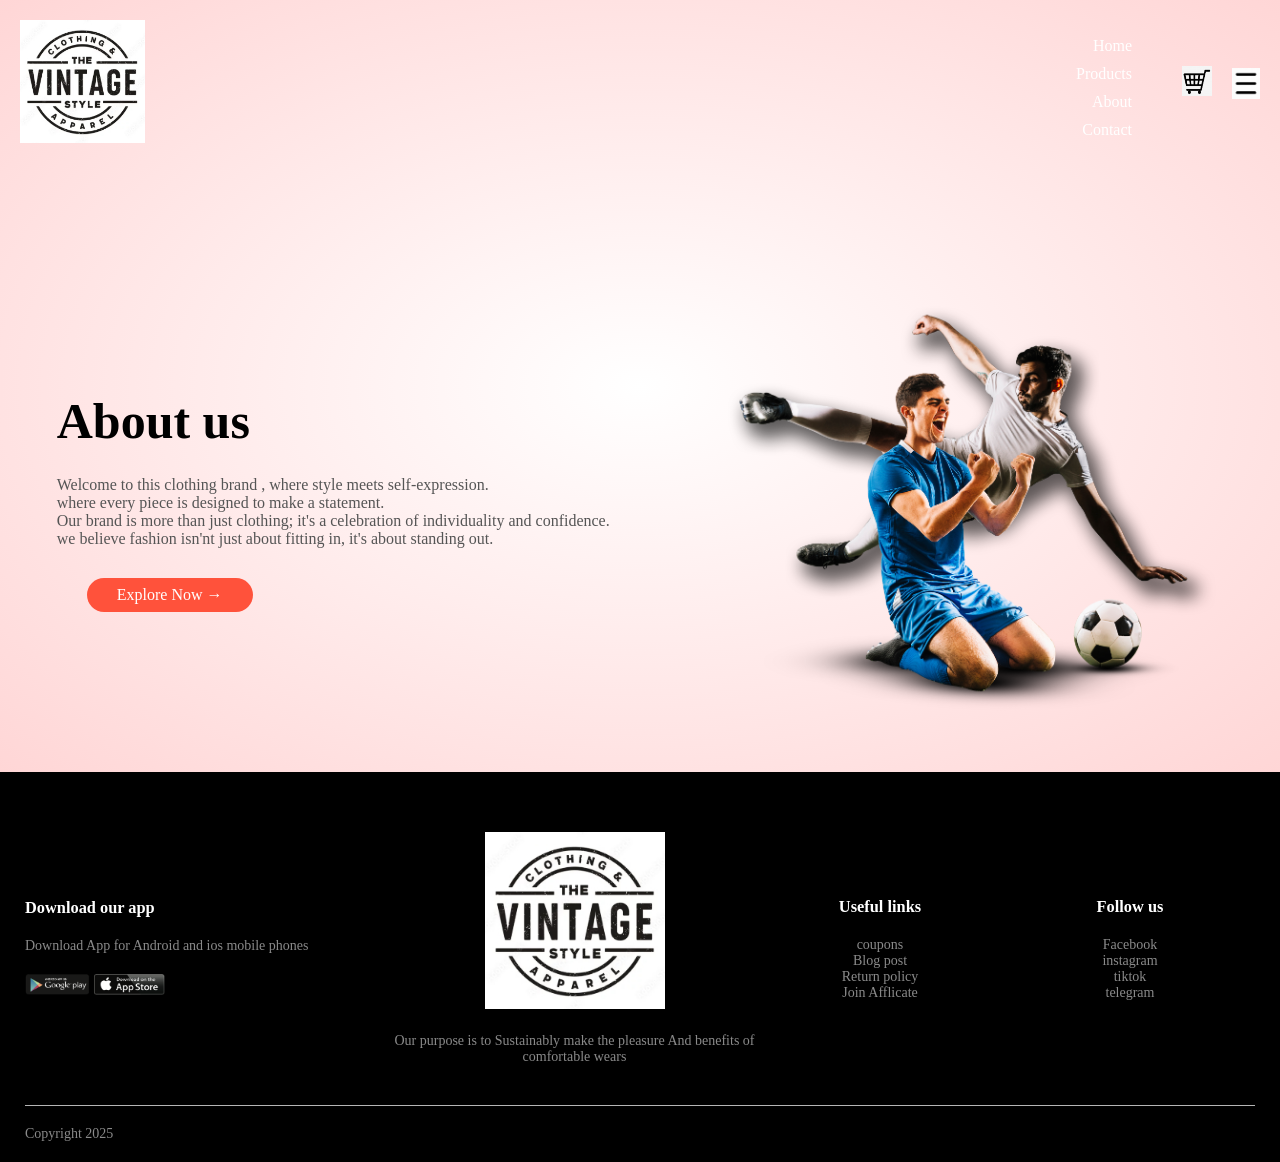
==== about.html @ 9fed2dfc "modified cart, index and product" ====
<!DOCTYPE html>
<html lang="en">
    <head>
        <meta name="viewport" content="width=device-width, initial-scale=1.0">
       <meta charset="UTF-8">
       <title>Nessa's| Ecommerce Website</title>
       <link rel="stylesheet" href="styles.css">
    <link rel="stylesheet" href="https://cdn.jsdelivr.net/npm/@fortawesome/fontawesome-free@6.6.0/css/all.min.css">
    </head>
    <body>
        <div class="header">
        <div class="container">
    </div>
        <div class="navbar">
            <div class="logo">               
                 <img src="images/Screenshot_22-10-2025_114914_stock.adobe.com.jpeg" width="125px">

              </div>
            <nav>
                <ul id="MenuItems">
                 <li><a href="index.html">Home</a></li>
                    <li><a href="product.html">Products</a></li>
                    <li><a href="about.html">About</a></li>
                     <li><a href="contact.html">Contact</a></li>
                    
                     </ul>
            </nav>
            <!-------cart image is now clickable-->
            <a href="cart.html">
            <img src="images/Screenshot_22-10-2025_115018_www.bing.com.jpeg" width="30px"height="30px">
            </a>
            <!-----Menu icon still works as a toggle-->
            <img src="images/icon.jpg" class="menu-icon" onclick="menutoggle()">
        </div>
        <div class="row">
            <div class="col-2">
                <h1>About us <br></h1>
                <p>Welcome to this clothing brand , where style meets self-expression.<br>
                    where every piece is designed to make a statement.<br>
                    Our brand is more than just clothing; it's a celebration of individuality and confidence.<br>
                    we believe fashion isn'nt just about fitting in, it's about standing out.<br>
                </p>
                <a href="" class="btn">Explore Now &#8594;</a>
            </div>
             <div class="col-2">
                <img src="images/image1.png">
             </div>
        </div>
        </div>
        </div>
          <!--------footer-->
    <div class="footer">
        <div class="container">
            <div class="row">
                <div class="footer-col-1">
                    <h3>Download our app</h3>
                    <p>Download App for Android and ios mobile phones</p>
                    <div class="app-logo">
                        <img src="images/google-play-and-apple-app-store-logos-22.png"> 
                     </div>
                </div>
                <div class="footer-col-2">
                    <img src="images/Screenshot_22-10-2025_114914_stock.adobe.com.jpeg" >
                    <p>Our purpose is to Sustainably make the pleasure And
                        benefits of comfortable wears
                    </p>
                </div>
                 <div class="footer-col-3">
                    <h3>Useful links</h3>
                    <ul>
                        <li>coupons</li>
                         <li>Blog post</li>
                          <li>Return policy</li>
                           <li>Join Afflicate</li>
                    </ul>
                </div>
                 <div class="footer-col-4">
                    <h3>Follow us</h3>
                    <ul>
                        <li>Facebook</li>
                         <li>instagram</li>
                          <li>tiktok</li>
                           <li>telegram</li>
                    </ul>
                </div>
            </div>
            <hr>
            <p class="Copyright">Copyright 2025</p>
        </div>
    </div>
    <!---------js for toogle menu-->
    <script>
        var MenuItems =document.getElementById("MenuItems");
        MenuItems.style.maxHeight ="0px";
        function menutoggle() {
            if( MenuItems.style.maxHeight =="0px")
        {
            MenuItems.style.maxHeight ="200px"
        }
        else
        {
          MenuItems.style.maxHeight ="0px";
        }
    }
    </script>
    </body>
</html>
---- styles.css ----
*{
    margin: 0;
    padding: 0;
    box-sizing: border-box;
}
body{
    font-family:'poppins','sans-serif';
}

.navbar{
    display:flex;
    align-items: center;
    padding: 20px;
}
 nav{
    flex: 1;
    text-align: right;
 }
 nav ul{
    display: inline-block;
    list-style-type: none;
 }
nav ul li{
    display: inline-block;
    margin-right: 20px;
}
a{
    text-decoration: none;
    color: #555;
}
p{
    color: #555;
}
.container{
    max-width: 1300px;
    margin: auto;
    padding-left: 25px;
    padding-right: 25px;
}
.row{
    display: flex;
    align-items: center;
    flex-wrap: wrap;
    justify-content: space-around;
}
.col2{
    flex-basis: 50%;
    min-width: 300px;
}
.col-2 img{
    max-width: 500px ;
    padding: 50px 0;
}
.col-2 h1{
    font-size: 50px;
    line-height: 60px;
    margin: 25px 0;
}
.btn{
    display: inline-block;
    background:#ff523b ;
    color: #fff;
    padding: 8px 30px;
    margin: 30px;
    border-radius: 30px;
    transition: background0.5s;

}
.btn:hover{
    background: #563434;
}
.header{
    background: radial-gradient(#fff,#ffd6d6);
}
.header .row{
margin-top: 70px;
}
.categories{
    margin: 70px 0;
}
.col-3{
    flex-basis:30% ;
    min-width: 250px;
    margin-bottom: 30px;
}
.col-3 img{
    width: 80%;
}
.small-container{
    max-width:1080px;
    margin: auto;
    padding-left: 23px;
    padding-right: 23px;
}
.col-4{
    flex-basis: 25%;
    padding: 10px;
    min-width: 200px;
    margin-bottom: 50px;
    transition:transform 0.5s;
}
.col-4 img{
    width: 80%;
    
}
.title{
    text-align: center;
    margin:0 auto 80px;
    position: relative;
    line-height: 60px;
    color:#555 ;
}
.title::after{
    content:'' ;
    background: #ff523b;
    width: 80px;
    height:5px;
    border-radius: 5px;
    position: absolute;
    bottom: 0;
    left: 50%;
    transform: translateX(-50%);
}
h4{ color: #555;
    font-weight:normal ;
}
.col-4 p{
font-size: 14px;

}
.rating{
    color:#ff523b;
}
.col-4:hover{
    transform: translateY(-5px);
}
/*--------offer ------*/

.offer{
    background: radial-gradient(#fff,#ffd6d6);
    margin-top: 50px;
    padding: 30px 0;

}
.col-2.offer-img{
    padding:30px;
}
small{
    color:#555;
}
/*---------testimonial--------*/
.testimonial{
    padding-top: 100px;
}
.testimonial col-3{
    text-align: center;
    padding: 40px 20px;
    box-shadow: 0 0 20px 0px rgba(0,0,0,0.1);
    cursor: pointer;
    transition: transform 0.5s;
}

.testimonial .col-3 img{
    width: 50px;
    margin-top: 20px;
    border-radius: 50%;
    
}

.testimonial .col-3:hover{
transform: translateY(-10px);
}
.fa.fa-quote-left{
    font-size: 34px;
    color: #ff523b;
}
.col-3 p{
    font-size: 12px;
    margin: 12px 0;
    color: #777;
}
.testimonial.col-3 h3{
    font-weight: 600;
    color: #555;
    font-size: 16px;
}
/*------------brands----------------------*/
.brands{
    margin: 100px;
}
col-5{
    width: 160px;

}
.col-5 img{
    width: 60px;
    cursor:pointer;
    filter: grayscale(100%);
}
.col-5 img:hover{
     filter: grayscale(0);
}
/*-----footer-----*/
.footer{
    background: #000;
    color: #8a8a8a;
    font-size: 14px;
    padding: 60px 0 20px;
}
.footer p{
     color: #8a8a8a;
}
.footer h3{
    color: #fff;
    margin-bottom: 20px;
}
.footer-col-1, .footer-col-2, .footer-col-3, .footer-col-4{
    min-width: 250px;
    margin-bottom:20px ;
}
.footer-col-1{
    flex-basis: 30%;
}
.footer-col-2{
    flex: 1;
    text-align: center;
}
.footer-col-2 img{
    width:180px;
    margin-bottom: 20px;
}
.footer-col-3, .footer-col-4{
    flex-basis: 12%;
    text-align: center;
}
ul{
    list-style-type:none;
}
.app-logo{
    margin-top: 20px;
}
.app-logo img{
    width:140px ;
}
.footer hr{
    border: none;
    background: #b5b5b5;
    height: 1px;
    margin: 20px 0;
}
.copyright{
    text-align: center;
}
.menu-icon{
    width: 28px;
    margin-left: 20px;
    display: none;
}
/*-----------------madia query for menu--------------*/

@media only screen and (max-width:800px){
    nav ul{
        position: absolute;
        top: 70px;
        left:0;
        background:#333;
        width: 100%;
        overflow: hidden;
        transition: max-height 0.5s;
    }
}
    nav ul li{
        display:block;
        margin-right:50px;
        margin-top:10px ;
        margin-bottom: 10px;
    }
    nav ul li a{
    color: #fff;
    }
    .menu-icon{
        display: block;
        cursor: pointer;
    }

   /* ------------all products page-----------------*/
    .row-2{
        justify-content: space-between;
        margin: 100px auto 50px;

    }
    select{

        border: 1px solid #ff523b;
        padding: 5px;
    }
    select:focus{
        outline: none;

    }
    .page-btn{
    margin: 0 auto 80px;
    }
    .page-btn span{
        display: inline-block;
        border: 1px solid #ff523b;
        margin-left:10px; 
        width: 40px;
        height:40px; 
        margin-left:10px; 
        text-align: center;
        line-height: 40px;
        cursor: pointer;
    }
    .page-btn span:hover{
        background: #ff523b;
        color: #fff;
    }

/*-----------------media query for less than 600 screen size--------------*/
@media only screen and (max-width:600px){
    .row{
        text-align: center;

    }
    .col-2,.col-3,.col-4{
        flex-basis:100%;
    }

}
/*---------------cart items----------------*/
.cart-page{
    margin: 80px auto;
}
table{
    width: 100%;
    border-collapse: collapse;
}
.cart-info{
    display: flex;
    flex-wrap: wrap;
}
th{
    text-align: left;
    padding: 5px ;
  color: #fff;
    background: #ff523b;
    font-weight: normal;
}
td{
    padding: 10px 5px;
   
}
td input{
    width: 40px;
    height: 30px;
    padding: 5px;
   
}
td a{
    color: #ff523b;
    font-size:12px ;
    
}
td img{
    width: 80px;
    margin-right: 80px;
    margin-right: 10px;
}
.total-price{
   display: flex;
   justify-content: flex-end;
}
.total-price table{
    border-top: 3px solid #ff523b;
    width:100px;
    max-width: 400px;
}
td:last-child{
    text-align: right;
}
th:last-child{
    text-align:right ;
}
.cart-info p{
    display:none;
}
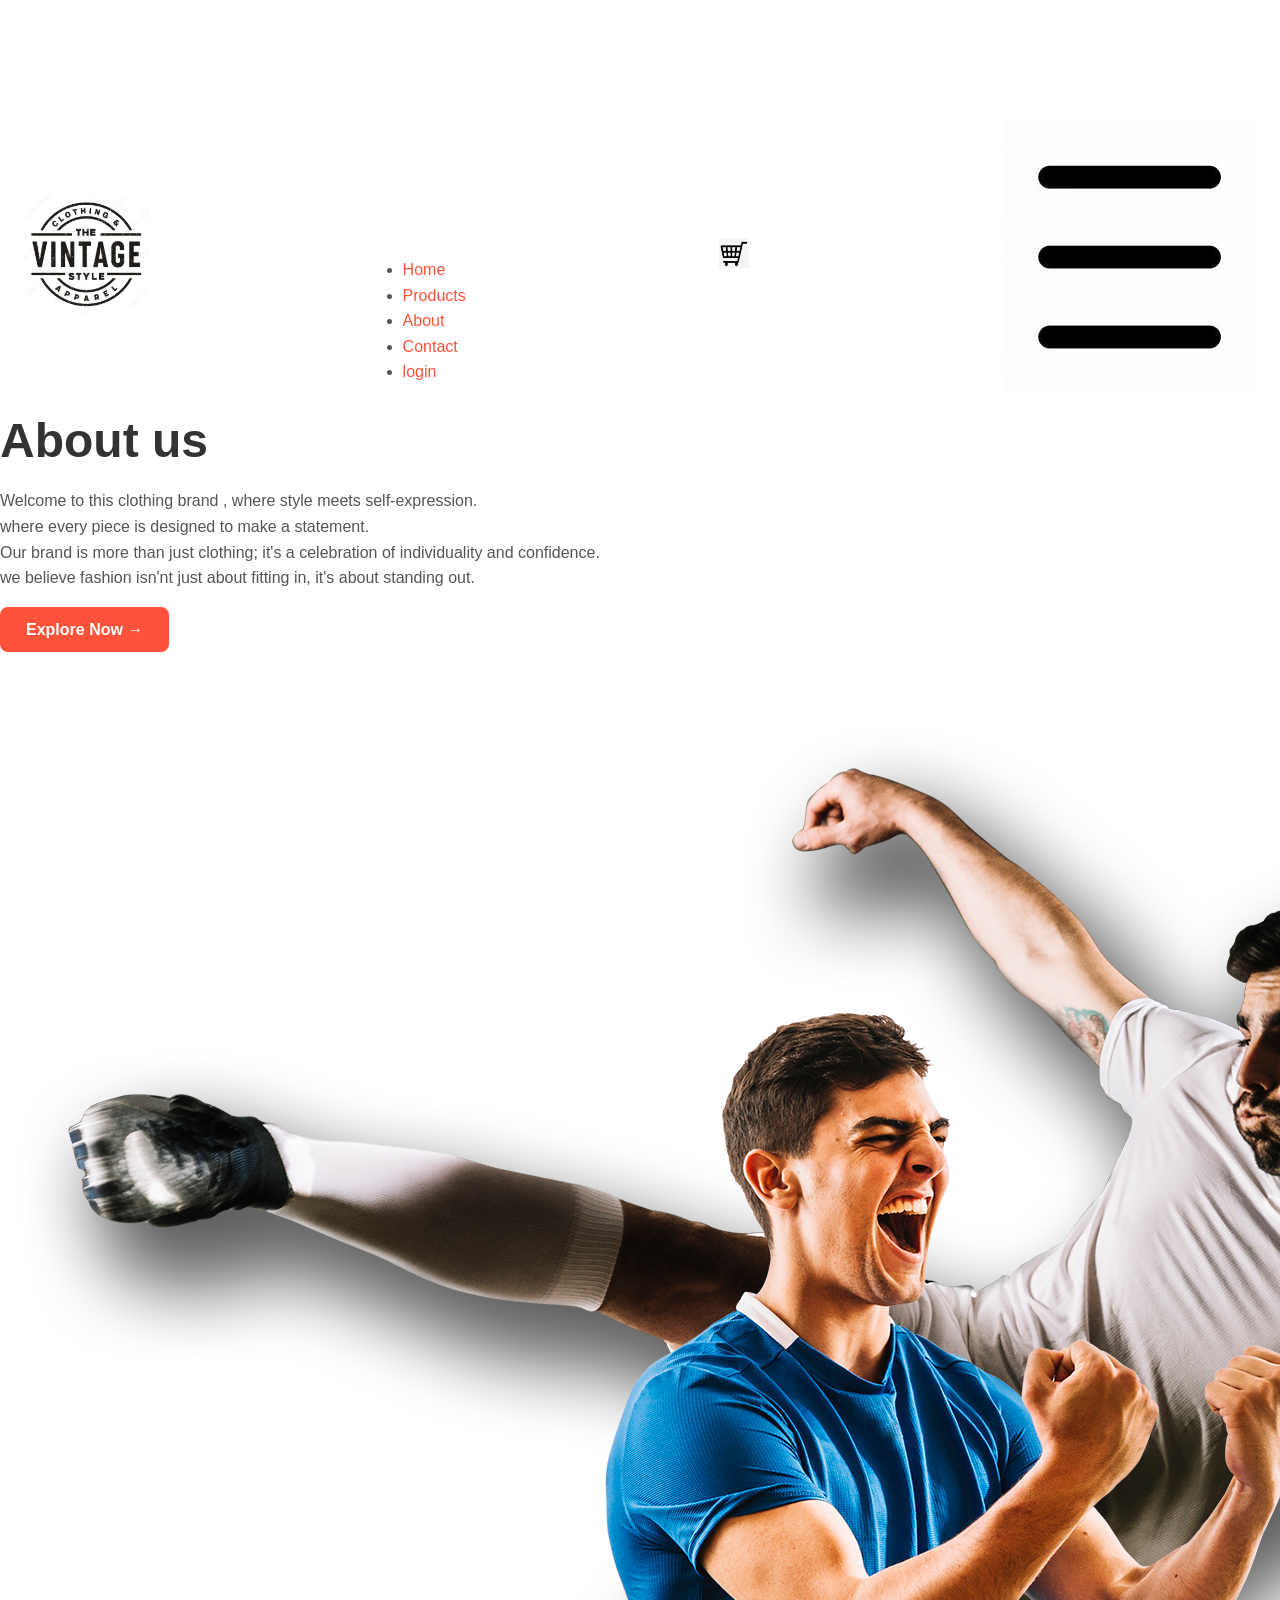
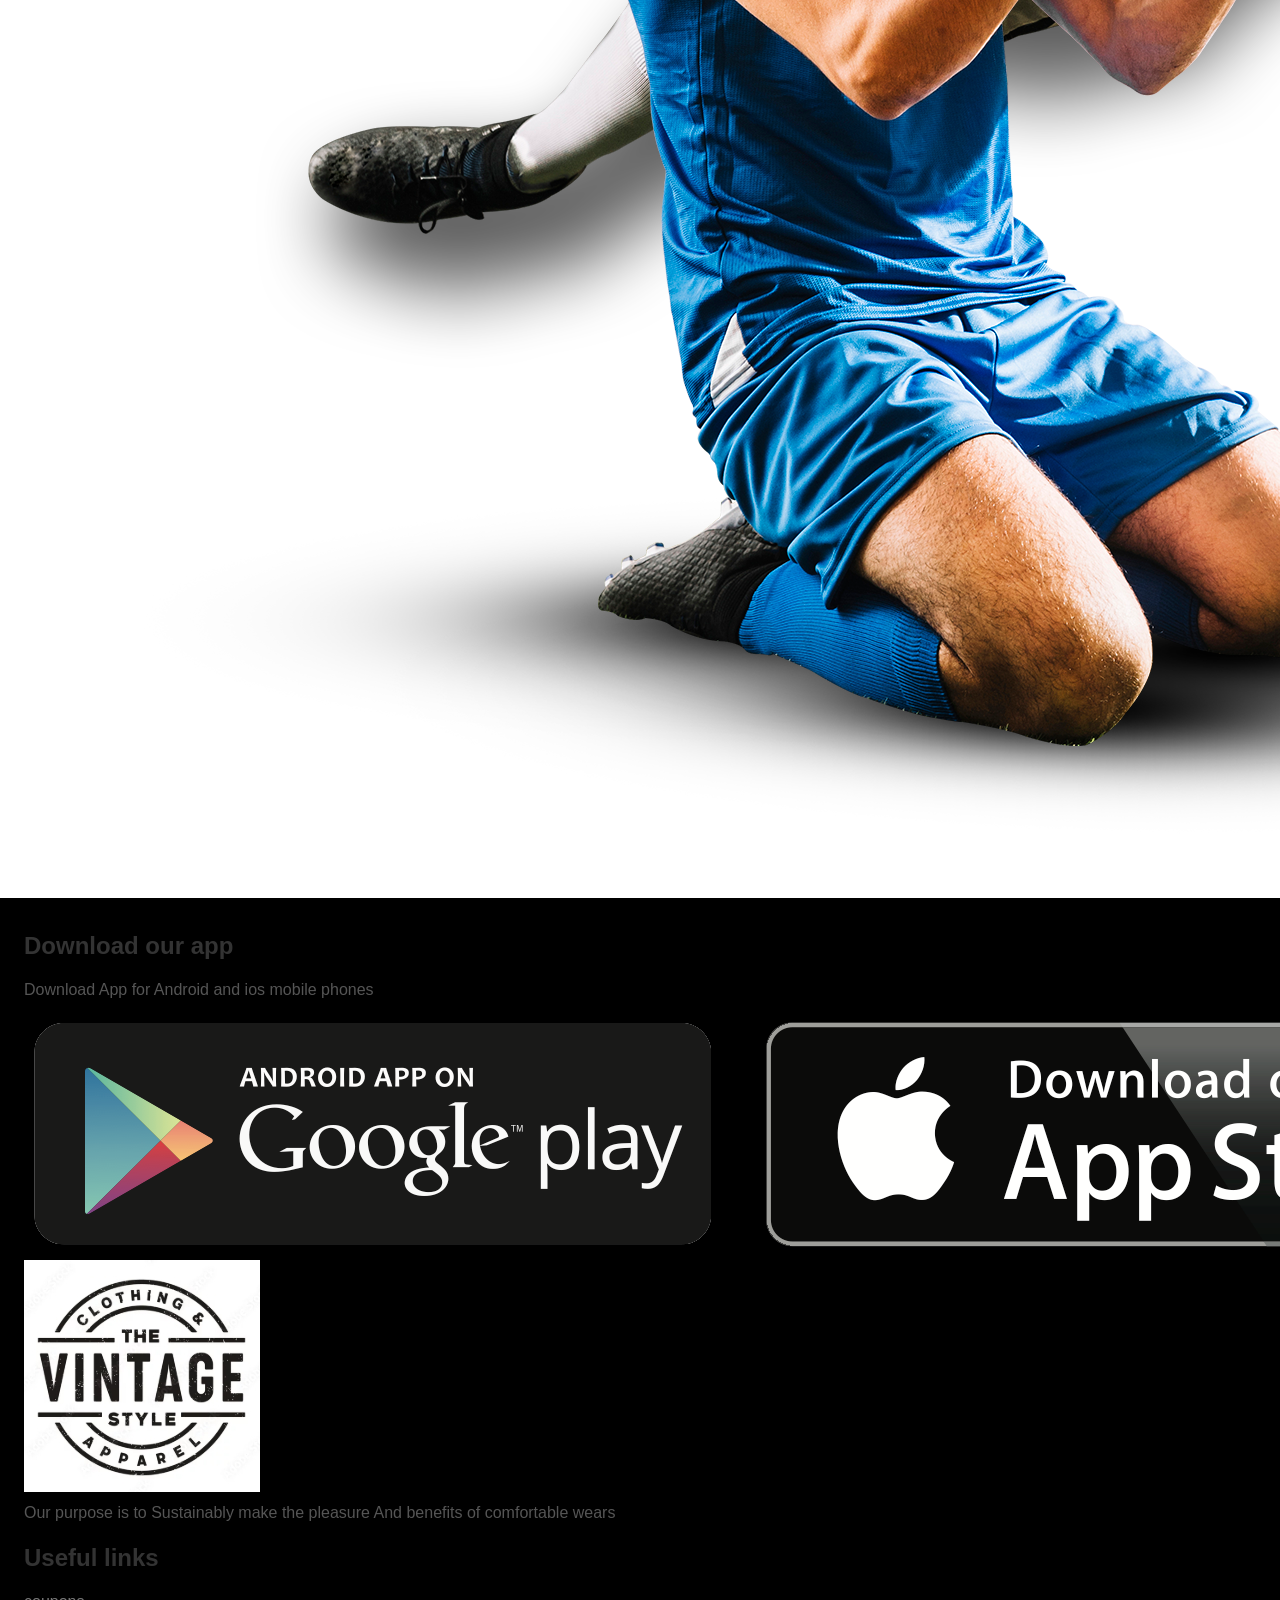
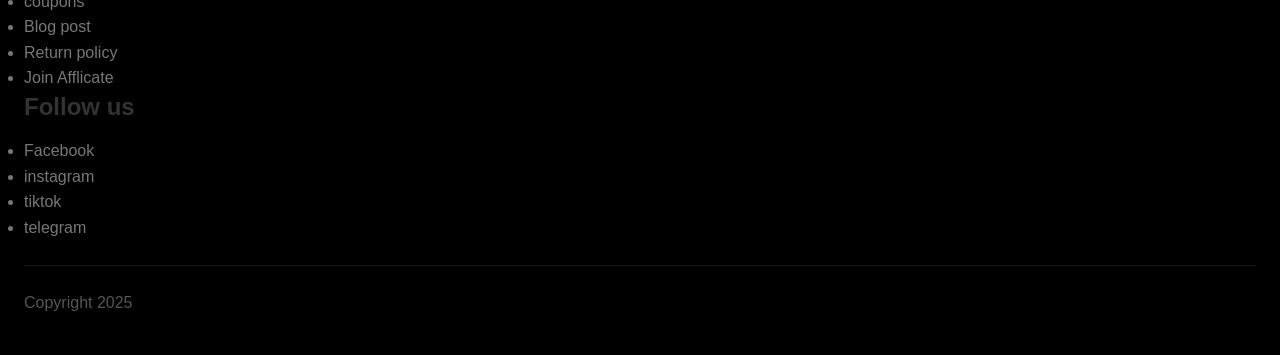
==== commit a9234a93: "updated website design" ====
--- a/about.html
+++ b/about.html
@@ -22,6 +22,7 @@
                     <li><a href="product.html">Products</a></li>
                     <li><a href="about.html">About</a></li>
                      <li><a href="contact.html">Contact</a></li>
+                     <li><a href="login.html">login</a></li>
                     
                      </ul>
             </nav>
--- a/styles.css
+++ b/styles.css
@@ -1,387 +1,1353 @@
-*{
-    margin: 0;
-    padding: 0;
-    box-sizing: border-box;
-}
-body{
-    font-family:'poppins','sans-serif';
-}
-
-.navbar{
-    display:flex;
-    align-items: center;
-    padding: 20px;
-}
- nav{
-    flex: 1;
-    text-align: right;
- }
- nav ul{
-    display: inline-block;
-    list-style-type: none;
- }
-nav ul li{
-    display: inline-block;
-    margin-right: 20px;
-}
-a{
-    text-decoration: none;
-    color: #555;
-}
-p{
-    color: #555;
-}
-.container{
-    max-width: 1300px;
-    margin: auto;
-    padding-left: 25px;
-    padding-right: 25px;
-}
-.row{
+/**
+ * Nessa's Fit - Modern CSS (2026+)
+ * Using CSS Custom Properties, Grid, and modern features
+ */
+
+/* ========== CSS CUSTOM PROPERTIES ========== */
+:root {
+  --primary-color: #ff523b;
+  --primary-dark: #e04732;
+  --text-dark: #333;
+  --text-light: #555;
+  --text-muted: #777;
+  --bg-light: #f1f1f1;
+  --bg-white: #fff;
+  --border-light: #eee;
+  --spacing-xs: 0.25rem;
+  --spacing-sm: 0.5rem;
+  --spacing-md: 1rem;
+  --spacing-lg: 1.5rem;
+  --spacing-xl: 2rem;
+  --font-family: 'Poppins', -apple-system, BlinkMacSystemFont, 'Segoe UI', sans-serif;
+  --font-size-base: 1rem;
+  --font-size-lg: 1.125rem;
+  --font-size-xl: 1.5rem;
+  --font-size-2xl: 2rem;
+  --font-size-3xl: 3rem;
+  --border-radius: 0.5rem;
+  --transition-normal: 0.25s ease-in-out;
+  --shadow-sm: 0 2px 10px rgba(0, 0, 0, 0.04);
+  --shadow-md: 0 4px 15px rgba(0, 0, 0, 0.08);
+  --max-width: 1300px;
+}
+
+@media (prefers-color-scheme: dark) {
+  :root {
+    --text-dark: #f5f5f5;
+    --text-light: #ddd;
+    --text-muted: #aaa;
+    --bg-white: #1a1a1a;
+    --bg-light: #2a2a2a;
+    --border-light: #333;
+  }
+}
+
+/* ========== RESET & TYPOGRAPHY ========== */
+* {
+  margin: 0;
+  padding: 0;
+  box-sizing: border-box;
+}
+
+html {
+  scroll-behavior: smooth;
+}
+
+body {
+  font-family: var(--font-family);
+  font-size: var(--font-size-base);
+  line-height: 1.6;
+  color: var(--text-light);
+  background-color: var(--bg-white);
+  transition: background-color var(--transition-normal), color var(--transition-normal);
+  padding-top: 6.5rem;
+}
+
+@media (max-width: 768px) {
+  body {
+    padding-top: 5.75rem;
+  }
+}
+
+h1, h2, h3, h4, h5, h6 {
+  color: var(--text-dark);
+  font-weight: 600;
+  margin-bottom: var(--spacing-md);
+  line-height: 1.3;
+}
+
+h1 {
+  font-size: var(--font-size-3xl);
+}
+
+h2 {
+  font-size: var(--font-size-2xl);
+}
+
+h3 {
+  font-size: var(--font-size-xl);
+}
+
+h4 {
+  font-size: var(--font-size-lg);
+  font-weight: 500;
+}
+
+p {
+  margin-bottom: var(--spacing-md);
+  color: var(--text-light);
+}
+
+a {
+  text-decoration: none;
+  color: var(--primary-color);
+  transition: color var(--transition-normal);
+}
+
+a:hover {
+  color: var(--primary-dark);
+}
+
+a:focus {
+  outline: 2px solid var(--primary-color);
+  outline-offset: 2px;
+  border-radius: var(--border-radius);
+}
+
+/* ========== LAYOUT ========== */
+.container {
+  max-width: var(--max-width);
+  margin: 0 auto;
+  padding: 0 var(--spacing-lg);
+}
+
+section {
+  padding: var(--spacing-xl) 0;
+}
+
+section:nth-child(even) {
+  background-color: var(--bg-light);
+}
+
+/* ========== GRID SYSTEMS ========== */
+.grid {
+  display: grid;
+  gap: var(--spacing-lg);
+  width: 100%;
+}
+
+.grid--2 {
+  grid-template-columns: repeat(auto-fit, minmax(300px, 1fr));
+}
+
+.grid--3 {
+  grid-template-columns: repeat(auto-fit, minmax(250px, 1fr));
+}
+
+.grid--4 {
+  grid-template-columns: repeat(auto-fit, minmax(200px, 1fr));
+}
+
+.grid--5 {
+  grid-template-columns: repeat(auto-fit, minmax(160px, 1fr));
+}
+
+@media (max-width: 768px) {
+  .grid--4 {
+    grid-template-columns: repeat(2, 1fr);
+  }
+  
+  .grid--5 {
+    grid-template-columns: repeat(3, 1fr);
+  }
+}
+
+@media (max-width: 480px) {
+  .grid {
+    gap: var(--spacing-md);
+  }
+  
+  .grid--2,
+  .grid--3,
+  .grid--4,
+  .grid--5 {
+    grid-template-columns: 1fr;
+  }
+}
+
+/* ========== HEADER & NAVIGATION ========== */
+.site-header {
+  background: rgba(255, 255, 255, 0.92);
+  backdrop-filter: blur(14px);
+  box-shadow: none;
+  position: fixed;
+  top: 0;
+  left: 0;
+  right: 0;
+  z-index: 200;
+  transition: background var(--transition-normal), box-shadow var(--transition-normal), transform var(--transition-normal);
+}
+
+.site-header.scrolled {
+  background: rgba(255, 255, 255, 0.98);
+  box-shadow: var(--shadow-md);
+}
+
+.navbar {
+  display: flex;
+  align-items: center;
+  justify-content: space-between;
+  gap: var(--spacing-lg);
+  padding: var(--spacing-md) var(--spacing-lg);
+  flex-wrap: wrap;
+}
+
+.navbar__logo {
+  display: flex;
+  align-items: center;
+  flex-shrink: 0;
+}
+
+.navbar__logo img {
+  max-width: 125px;
+  height: auto;
+}
+
+.navbar__menu {
+  flex: 1;
+  display: flex;
+  justify-content: flex-end;
+  transition: max-height var(--transition-normal), opacity var(--transition-normal), visibility var(--transition-normal);
+  overflow: hidden;
+}
+
+.navbar__list {
+  display: flex;
+  align-items: center;
+  justify-content: flex-end;
+  gap: var(--spacing-lg);
+  margin: 0;
+  padding: 0;
+  list-style: none;
+}
+
+.navbar__item {
+  list-style: none;
+}
+
+.navbar__link {
+  display: inline-flex;
+  align-items: center;
+  font-weight: 500;
+  color: var(--text-dark);
+  transition: color var(--transition-normal), transform var(--transition-normal);
+}
+
+.navbar__link:hover,
+.navbar__link:focus {
+  color: var(--primary-color);
+}
+
+.active-link {
+  color: var(--primary-color);
+}
+
+.nav-overlay {
+  position: fixed;
+  inset: 0;
+  background: rgba(0, 0, 0, 0.35);
+  opacity: 0;
+  visibility: hidden;
+  transition: opacity var(--transition-normal), visibility var(--transition-normal);
+  z-index: 150;
+}
+
+.nav-overlay.active {
+  opacity: 1;
+  visibility: visible;
+}
+
+.cart-link {
+  position: relative;
+  display: inline-flex;
+  align-items: center;
+  gap: var(--spacing-sm);
+  flex-shrink: 0;
+}
+
+.cart-link img {
+  width: 30px;
+  height: 30px;
+}
+
+.cart-count {
+  position: absolute;
+  top: -6px;
+  right: -6px;
+  background: var(--primary-color);
+  color: var(--bg-white);
+  border-radius: 50%;
+  min-width: 20px;
+  height: 20px;
+  display: flex;
+  align-items: center;
+  justify-content: center;
+  font-size: 0.75rem;
+  font-weight: 700;
+  display: none;
+}
+
+.menu-toggle {
+  display: none;
+  background: none;
+  border: none;
+  cursor: pointer;
+  padding: var(--spacing-sm);
+  flex-shrink: 0;
+}
+
+.menu-toggle img {
+  width: 28px;
+  height: auto;
+}
+
+/* ========== HERO SECTION ========== */
+.hero {
+  background: linear-gradient(135deg, rgba(255, 255, 255, 1) 0%, rgba(255, 214, 214, 1) 100%);
+  padding: var(--spacing-xl) 0;
+}
+
+.hero__grid {
+  display: grid;
+  grid-template-columns: 1fr 1fr;
+  gap: var(--spacing-xl);
+  align-items: center;
+}
+
+.hero__content h1 {
+  font-size: clamp(2rem, 5vw, 3.5rem);
+  line-height: 1.2;
+  margin-bottom: var(--spacing-lg);
+}
+
+.hero__content h1 span {
+  color: var(--primary-color);
+}
+
+.hero__content p {
+  font-size: var(--font-size-lg);
+  margin-bottom: var(--spacing-lg);
+  max-width: 500px;
+}
+
+.hero__image img {
+  max-width: 100%;
+  height: auto;
+  animation: float 3s ease-in-out infinite;
+}
+
+@keyframes float {
+  0%, 100% { transform: translateY(0px); }
+  50% { transform: translateY(-20px); }
+}
+
+@media (max-width: 768px) {
+  .hero__grid {
+    grid-template-columns: 1fr;
+  }
+}
+
+/* ========== BUTTONS ========== */
+.btn {
+  display: inline-block;
+  background: var(--primary-color);
+  color: var(--bg-white);
+  padding: var(--spacing-sm) var(--spacing-lg);
+  border: 2px solid var(--primary-color);
+  border-radius: var(--border-radius);
+  font-weight: 600;
+  cursor: pointer;
+  transition: all var(--transition-normal);
+  text-decoration: none;
+  font-size: var(--font-size-base);
+  font-family: var(--font-family);
+}
+
+.btn--primary {
+  background: var(--primary-color);
+  color: var(--bg-white);
+}
+
+.btn--primary:hover {
+  background: var(--primary-dark);
+  border-color: var(--primary-dark);
+  transform: translateY(-2px);
+  box-shadow: var(--shadow-md);
+}
+
+.btn:focus {
+  outline: 2px solid var(--primary-color);
+  outline-offset: 2px;
+}
+
+/* ========== PRODUCT CARDS ========== */
+.product-card {
+  background: var(--bg-white);
+  border: 1px solid var(--border-light);
+  border-radius: var(--border-radius);
+  padding: var(--spacing-md);
+  transition: all var(--transition-normal);
+  text-align: center;
+}
+
+.product-card:hover {
+  transform: translateY(-8px);
+  box-shadow: var(--shadow-md);
+}
+
+.product-card img {
+  width: 100%;
+  max-width: 100%;
+  height: auto;
+  margin-bottom: var(--spacing-md);
+  border-radius: var(--border-radius);
+}
+
+.product-card h3 {
+  font-size: var(--font-size-lg);
+  margin-bottom: var(--spacing-sm);
+}
+
+.price {
+  font-size: var(--font-size-lg);
+  font-weight: 700;
+  color: var(--primary-color);
+  margin-bottom: var(--spacing-md);
+}
+
+.add-to-cart {
+  width: 100%;
+  background: var(--primary-color);
+  color: var(--bg-white);
+  border: none;
+  padding: var(--spacing-sm) var(--spacing-md);
+  border-radius: var(--border-radius);
+  cursor: pointer;
+  font-weight: 600;
+  transition: all var(--transition-normal);
+  font-family: var(--font-family);
+}
+
+.add-to-cart:hover {
+  background: var(--primary-dark);
+  transform: scale(1.02);
+}
+
+.add-to-cart:focus {
+  outline: 2px solid var(--primary-color);
+  outline-offset: 2px;
+}
+
+/* ========== CATEGORIES ========== */
+.categories {
+  padding: var(--spacing-xl) 0;
+}
+
+.category-card {
+  position: relative;
+  border-radius: var(--border-radius);
+  overflow: hidden;
+  cursor: pointer;
+  transition: transform var(--transition-normal);
+}
+
+.category-card:hover {
+  transform: scale(1.05);
+}
+
+.category-card img {
+  width: 100%;
+  height: 250px;
+  object-fit: cover;
+}
+
+.category-card h3 {
+  position: absolute;
+  bottom: 0;
+  left: 0;
+  right: 0;
+  background: rgba(0, 0, 0, 0.7);
+  color: var(--bg-white);
+  padding: var(--spacing-md);
+  text-align: center;
+  margin: 0;
+}
+
+/* ========== PRODUCTS SECTION ========== */
+.products-section {
+  padding: var(--spacing-xl) 0;
+}
+
+.section-title {
+  text-align: center;
+  font-size: var(--font-size-2xl);
+  margin-bottom: var(--spacing-xl);
+  position: relative;
+  padding-bottom: var(--spacing-lg);
+}
+
+.section-title::after {
+  content: '';
+  position: absolute;
+  bottom: 0;
+  left: 50%;
+  transform: translateX(-50%);
+  width: 80px;
+  height: 4px;
+  background: var(--primary-color);
+  border-radius: var(--border-radius);
+}
+
+/* ========== RATING ========== */
+.rating {
+  display: flex;
+  gap: var(--spacing-xs);
+  color: var(--primary-color);
+  font-size: 0.875rem;
+  justify-content: center;
+  margin-bottom: var(--spacing-md);
+}
+
+/* ========== OFFER SECTION ========== */
+.offer {
+  background: linear-gradient(135deg, #fff 0%, #ffd6d6 100%);
+  padding: var(--spacing-xl) 0;
+}
+
+.offer__grid {
+  display: grid;
+  grid-template-columns: 1fr 1fr;
+  gap: var(--spacing-xl);
+  align-items: center;
+}
+
+.offer__image img {
+  max-width: 100%;
+  height: auto;
+}
+
+.offer__content h2 {
+  font-size: var(--font-size-3xl);
+  color: var(--text-dark);
+}
+
+.offer__tag {
+  color: var(--primary-color);
+  font-weight: 700;
+  text-transform: uppercase;
+  font-size: 0.875rem;
+  margin-bottom: var(--spacing-sm);
+}
+
+.offer__promo {
+  font-size: var(--font-size-lg);
+  color: var(--text-muted);
+  margin-bottom: var(--spacing-lg);
+}
+
+@media (max-width: 768px) {
+  .offer__grid {
+    grid-template-columns: 1fr;
+  }
+}
+
+/* ========== TESTIMONIALS ========== */
+.testimonials {
+  padding: var(--spacing-xl) 0;
+}
+
+.testimonial__card {
+  background: var(--bg-white);
+  border: 1px solid var(--border-light);
+  border-radius: var(--border-radius);
+  padding: var(--spacing-lg);
+  text-align: center;
+  transition: all var(--transition-normal);
+}
+
+.testimonial__card:hover {
+  transform: translateY(-8px);
+  box-shadow: var(--shadow-md);
+}
+
+.testimonial__card .fa-quote-left {
+  font-size: 2rem;
+  color: var(--primary-color);
+  margin-bottom: var(--spacing-md);
+}
+
+.testimonial__card p {
+  font-size: 0.95rem;
+  font-style: italic;
+  margin-bottom: var(--spacing-md);
+}
+
+.testimonial__avatar {
+  width: 70px;
+  height: 70px;
+  border-radius: 50%;
+  object-fit: cover;
+  margin-bottom: var(--spacing-md);
+}
+
+.testimonial__card h4 {
+  margin-bottom: 0;
+  font-weight: 600;
+}
+
+/* ========== BRANDS ========== */
+.brands {
+  padding: var(--spacing-xl) 0;
+}
+
+.brands img {
+  width: 60px;
+  height: auto;
+  opacity: 0.7;
+  transition: opacity var(--transition-normal), filter var(--transition-normal);
+  filter: grayscale(100%);
+  cursor: pointer;
+}
+
+.brands img:hover {
+  opacity: 1;
+  filter: grayscale(0);
+}
+
+/* ========== FOOTER ========== */
+.footer {
+  background: #000;
+  color: var(--text-muted);
+  padding: var(--spacing-xl) 0 var(--spacing-lg);
+  margin-top: var(--spacing-xl);
+}
+
+.footer__grid {
+  display: grid;
+  grid-template-columns: repeat(auto-fit, minmax(250px, 1fr));
+  gap: var(--spacing-xl);
+  margin-bottom: var(--spacing-xl);
+}
+
+.footer__col h3 {
+  color: var(--bg-white);
+  margin-bottom: var(--spacing-md);
+}
+
+.footer__col p {
+  color: var(--text-muted);
+  font-size: 0.95rem;
+}
+
+.footer__col img {
+  max-width: 100%;
+  height: auto;
+}
+
+.footer__links {
+  list-style: none;
+  padding: 0;
+}
+
+.footer__links li {
+  margin-bottom: var(--spacing-sm);
+}
+
+.footer__links a {
+  color: var(--text-muted);
+  transition: color var(--transition-normal);
+}
+
+.footer__links a:hover {
+  color: var(--primary-color);
+}
+
+.footer hr {
+  border: none;
+  border-top: 1px solid rgba(255, 255, 255, 0.1);
+  margin: var(--spacing-lg) 0;
+}
+
+.footer__copyright {
+  text-align: center;
+  font-size: 0.9rem;
+  color: var(--text-muted);
+}
+
+.footer__copyright a {
+  color: var(--primary-color);
+}
+
+/* ========== RESPONSIVE DESIGN ========== */
+@media (max-width: 800px) {
+  .navbar {
+    justify-content: space-between;
+  }
+
+  .navbar__menu {
+    position: fixed;
+    top: 70px;
+    left: 0;
+    right: 0;
+    background: rgba(255, 255, 255, 0.98);
+    width: 100%;
+    max-height: 0;
+    opacity: 0;
+    visibility: hidden;
+    overflow: hidden;
+    z-index: 190;
+    transition: max-height var(--transition-normal), opacity var(--transition-normal), visibility var(--transition-normal);
+  }
+
+  .navbar__menu.active {
+    max-height: calc(100vh - 70px);
+    opacity: 1;
+    visibility: visible;
+  }
+
+  .navbar__list {
+    flex-direction: column;
+    gap: 0;
+    padding: var(--spacing-lg) 0;
+  }
+
+  .navbar__item {
+    width: 100%;
+    border-bottom: 1px solid rgba(0, 0, 0, 0.08);
+  }
+
+  .navbar__link {
+    width: 100%;
+    padding: var(--spacing-md) var(--spacing-lg);
+    color: var(--text-dark);
+  }
+
+  .navbar__link:hover,
+  .navbar__link:focus {
+    background: rgba(0, 0, 0, 0.04);
+  }
+
+  .menu-toggle {
     display: flex;
-    align-items: center;
-    flex-wrap: wrap;
-    justify-content: space-around;
-}
-.col2{
-    flex-basis: 50%;
-    min-width: 300px;
-}
-.col-2 img{
-    max-width: 500px ;
-    padding: 50px 0;
-}
-.col-2 h1{
-    font-size: 50px;
-    line-height: 60px;
-    margin: 25px 0;
-}
-.btn{
-    display: inline-block;
-    background:#ff523b ;
-    color: #fff;
-    padding: 8px 30px;
-    margin: 30px;
-    border-radius: 30px;
-    transition: background0.5s;
-
-}
-.btn:hover{
-    background: #563434;
-}
-.header{
-    background: radial-gradient(#fff,#ffd6d6);
-}
-.header .row{
-margin-top: 70px;
-}
-.categories{
-    margin: 70px 0;
-}
-.col-3{
-    flex-basis:30% ;
-    min-width: 250px;
-    margin-bottom: 30px;
-}
-.col-3 img{
-    width: 80%;
-}
-.small-container{
-    max-width:1080px;
-    margin: auto;
-    padding-left: 23px;
-    padding-right: 23px;
-}
-.col-4{
-    flex-basis: 25%;
-    padding: 10px;
-    min-width: 200px;
-    margin-bottom: 50px;
-    transition:transform 0.5s;
-}
-.col-4 img{
-    width: 80%;
-    
-}
-.title{
-    text-align: center;
-    margin:0 auto 80px;
-    position: relative;
-    line-height: 60px;
-    color:#555 ;
-}
-.title::after{
-    content:'' ;
-    background: #ff523b;
-    width: 80px;
-    height:5px;
-    border-radius: 5px;
-    position: absolute;
-    bottom: 0;
-    left: 50%;
-    transform: translateX(-50%);
-}
-h4{ color: #555;
-    font-weight:normal ;
-}
-.col-4 p{
-font-size: 14px;
-
-}
-.rating{
-    color:#ff523b;
-}
-.col-4:hover{
-    transform: translateY(-5px);
-}
-/*--------offer ------*/
-
-.offer{
-    background: radial-gradient(#fff,#ffd6d6);
-    margin-top: 50px;
-    padding: 30px 0;
-
-}
-.col-2.offer-img{
-    padding:30px;
-}
-small{
-    color:#555;
-}
-/*---------testimonial--------*/
-.testimonial{
-    padding-top: 100px;
-}
-.testimonial col-3{
-    text-align: center;
-    padding: 40px 20px;
-    box-shadow: 0 0 20px 0px rgba(0,0,0,0.1);
-    cursor: pointer;
-    transition: transform 0.5s;
-}
-
-.testimonial .col-3 img{
-    width: 50px;
-    margin-top: 20px;
-    border-radius: 50%;
-    
-}
-
-.testimonial .col-3:hover{
-transform: translateY(-10px);
-}
-.fa.fa-quote-left{
-    font-size: 34px;
-    color: #ff523b;
-}
-.col-3 p{
-    font-size: 12px;
-    margin: 12px 0;
-    color: #777;
-}
-.testimonial.col-3 h3{
+  }
+
+  .nav-overlay {
+    display: block;
+  }
+}
+
+@media (max-width: 600px) {
+  .container {
+    padding: 0 var(--spacing-md);
+  }
+
+  h1 {
+    font-size: var(--font-size-2xl);
+  }
+
+  h2 {
+    font-size: var(--font-size-xl);
+  }
+
+  section {
+    padding: var(--spacing-lg) 0;
+  }
+
+  .navbar__menu {
+    gap: 0;
+  }
+
+  .grid--4,
+  .grid--5 {
+    grid-template-columns: repeat(2, 1fr);
+  }
+}
+
+/* ========== ACCESSIBILITY ========== */
+@media (prefers-reduced-motion: reduce) {
+  *,
+  *::before,
+  *::after {
+    animation-duration: 0.01ms !important;
+    animation-iteration-count: 1 !important;
+    transition-duration: 0.01ms !important;
+    scroll-behavior: auto !important;
+  }
+}
+
+/* Focus styles for keyboard navigation */
+:focus-visible {
+  outline: 2px solid var(--primary-color);
+  outline-offset: 2px;
+}
+
+/* Print styles */
+@media print {
+  body {
+    background: var(--bg-white);
+    color: var(--text-dark);
+  }
+
+  a {
+    text-decoration: underline;
+  }
+
+  .site-header,
+  .footer,
+  .menu-toggle,
+  .add-to-cart {
+    display: none;
+  }
+}
+
+/* ========== CART/CHECKOUT STYLES ========== */
+.cart-section {
+  padding: var(--spacing-xl) var(--spacing-md);
+  background-color: var(--bg-light);
+}
+
+@media (max-width: 800px) {
+  .cart-section {
+    padding: var(--spacing-lg) var(--spacing-md);
+  }
+}
+
+.cart-header {
+  margin-bottom: var(--spacing-xl);
+}
+
+.cart-header h1 {
+  margin-bottom: var(--spacing-sm);
+  font-size: var(--font-size-2xl);
+}
+
+.breadcrumb {
+  font-size: 0.875rem;
+  color: var(--text-muted);
+}
+
+.breadcrumb a {
+  color: var(--primary-color);
+  text-decoration: none;
+}
+
+.breadcrumb a:hover {
+  text-decoration: underline;
+}
+
+/* Empty Cart State */
+.empty-cart-state {
+  display: none;
+  flex-direction: column;
+  align-items: center;
+  justify-content: center;
+  min-height: 400px;
+  text-align: center;
+  background: var(--bg-white);
+  border-radius: var(--border-radius);
+  padding: var(--spacing-xl);
+  box-shadow: var(--shadow-sm);
+}
+
+.empty-cart-state i {
+  font-size: 4rem;
+  color: var(--text-muted);
+  margin-bottom: var(--spacing-lg);
+  opacity: 0.5;
+}
+
+.empty-cart-state h2 {
+  color: var(--text-dark);
+  margin-bottom: var(--spacing-md);
+  font-size: var(--font-size-xl);
+}
+
+.empty-cart-state p {
+  color: var(--text-muted);
+  margin-bottom: var(--spacing-lg);
+  max-width: 400px;
+}
+
+/* Cart Content Layout */
+.cart-content {
+  display: grid;
+  grid-template-columns: 1fr 350px;
+  gap: var(--spacing-lg);
+  margin-bottom: var(--spacing-xl);
+}
+
+@media (max-width: 800px) {
+  .cart-content {
+    grid-template-columns: 1fr;
+  }
+}
+
+/* Cart Items */
+.cart-items {
+  background: var(--bg-white);
+  border-radius: var(--border-radius);
+  overflow: hidden;
+  box-shadow: var(--shadow-sm);
+}
+
+.cart-items-header {
+  display: grid;
+  grid-template-columns: 2fr 1fr 1fr 1fr 0.5fr;
+  gap: var(--spacing-md);
+  padding: var(--spacing-md);
+  background: var(--bg-light);
+  font-weight: 600;
+  font-size: 0.875rem;
+  color: var(--text-dark);
+  border-bottom: 1px solid var(--border-light);
+}
+
+@media (max-width: 600px) {
+  .cart-items-header {
+    display: none;
+  }
+}
+
+.cart-items-list {
+  display: flex;
+  flex-direction: column;
+}
+
+.cart-item {
+  display: grid;
+  grid-template-columns: 2fr 1fr 1fr 1fr 0.5fr;
+  gap: var(--spacing-md);
+  align-items: center;
+  padding: var(--spacing-md);
+  border-bottom: 1px solid var(--border-light);
+  transition: background-color var(--transition-normal);
+}
+
+.cart-item:hover {
+  background-color: var(--bg-light);
+}
+
+.cart-item:last-child {
+  border-bottom: none;
+}
+
+@media (max-width: 600px) {
+  .cart-item {
+    grid-template-columns: 1fr;
+    gap: var(--spacing-sm);
+    padding: var(--spacing-md) var(--spacing-sm);
+  }
+}
+
+.cart-item__product {
+  display: flex;
+  gap: var(--spacing-md);
+  align-items: center;
+}
+
+.cart-item__product img {
+  width: 60px;
+  height: 60px;
+  object-fit: cover;
+  border-radius: var(--border-radius);
+}
+
+.product-info h4 {
+  margin-bottom: var(--spacing-xs);
+  font-size: 0.95rem;
+  color: var(--text-dark);
+}
+
+.product-sku {
+  font-size: 0.75rem;
+  color: var(--text-muted);
+  margin: 0;
+}
+
+@media (max-width: 600px) {
+  .cart-item__product {
+    grid-column: 1 / -1;
+  }
+
+  .product-info::before {
+    content: 'Product: ';
     font-weight: 600;
-    color: #555;
-    font-size: 16px;
-}
-/*------------brands----------------------*/
-.brands{
-    margin: 100px;
-}
-col-5{
-    width: 160px;
-
-}
-.col-5 img{
-    width: 60px;
-    cursor:pointer;
-    filter: grayscale(100%);
-}
-.col-5 img:hover{
-     filter: grayscale(0);
-}
-/*-----footer-----*/
-.footer{
-    background: #000;
-    color: #8a8a8a;
-    font-size: 14px;
-    padding: 60px 0 20px;
-}
-.footer p{
-     color: #8a8a8a;
-}
-.footer h3{
-    color: #fff;
-    margin-bottom: 20px;
-}
-.footer-col-1, .footer-col-2, .footer-col-3, .footer-col-4{
-    min-width: 250px;
-    margin-bottom:20px ;
-}
-.footer-col-1{
-    flex-basis: 30%;
-}
-.footer-col-2{
-    flex: 1;
-    text-align: center;
-}
-.footer-col-2 img{
-    width:180px;
-    margin-bottom: 20px;
-}
-.footer-col-3, .footer-col-4{
-    flex-basis: 12%;
-    text-align: center;
-}
-ul{
-    list-style-type:none;
-}
-.app-logo{
-    margin-top: 20px;
-}
-.app-logo img{
-    width:140px ;
-}
-.footer hr{
-    border: none;
-    background: #b5b5b5;
-    height: 1px;
-    margin: 20px 0;
-}
-.copyright{
-    text-align: center;
-}
-.menu-icon{
-    width: 28px;
-    margin-left: 20px;
-    display: none;
-}
-/*-----------------madia query for menu--------------*/
-
-@media only screen and (max-width:800px){
-    nav ul{
-        position: absolute;
-        top: 70px;
-        left:0;
-        background:#333;
-        width: 100%;
-        overflow: hidden;
-        transition: max-height 0.5s;
-    }
-}
-    nav ul li{
-        display:block;
-        margin-right:50px;
-        margin-top:10px ;
-        margin-bottom: 10px;
-    }
-    nav ul li a{
-    color: #fff;
-    }
-    .menu-icon{
-        display: block;
-        cursor: pointer;
-    }
-
-   /* ------------all products page-----------------*/
-    .row-2{
-        justify-content: space-between;
-        margin: 100px auto 50px;
-
-    }
-    select{
-
-        border: 1px solid #ff523b;
-        padding: 5px;
-    }
-    select:focus{
-        outline: none;
-
-    }
-    .page-btn{
-    margin: 0 auto 80px;
-    }
-    .page-btn span{
-        display: inline-block;
-        border: 1px solid #ff523b;
-        margin-left:10px; 
-        width: 40px;
-        height:40px; 
-        margin-left:10px; 
-        text-align: center;
-        line-height: 40px;
-        cursor: pointer;
-    }
-    .page-btn span:hover{
-        background: #ff523b;
-        color: #fff;
-    }
-
-/*-----------------media query for less than 600 screen size--------------*/
-@media only screen and (max-width:600px){
-    .row{
-        text-align: center;
-
-    }
-    .col-2,.col-3,.col-4{
-        flex-basis:100%;
-    }
-
-}
-/*---------------cart items----------------*/
-.cart-page{
-    margin: 80px auto;
-}
-table{
-    width: 100%;
-    border-collapse: collapse;
-}
-.cart-info{
-    display: flex;
-    flex-wrap: wrap;
-}
-th{
-    text-align: left;
-    padding: 5px ;
-  color: #fff;
-    background: #ff523b;
-    font-weight: normal;
-}
-td{
-    padding: 10px 5px;
-   
-}
-td input{
-    width: 40px;
-    height: 30px;
-    padding: 5px;
-   
-}
-td a{
-    color: #ff523b;
-    font-size:12px ;
-    
-}
-td img{
-    width: 80px;
-    margin-right: 80px;
-    margin-right: 10px;
-}
-.total-price{
-   display: flex;
-   justify-content: flex-end;
-}
-.total-price table{
-    border-top: 3px solid #ff523b;
-    width:100px;
-    max-width: 400px;
-}
-td:last-child{
-    text-align: right;
-}
-th:last-child{
-    text-align:right ;
-}
-.cart-info p{
-    display:none;
-}+    color: var(--text-muted);
+    font-size: 0.75rem;
+  }
+}
+
+.cart-item__price {
+  font-weight: 600;
+  color: var(--primary-color);
+}
+
+@media (max-width: 600px) {
+  .cart-item__price::before {
+    content: 'Price: ';
+    font-weight: 600;
+    color: var(--text-muted);
+    font-size: 0.75rem;
+    display: block;
+  }
+}
+
+.cart-item__quantity {
+  display: flex;
+  align-items: center;
+  border: 1px solid var(--border-light);
+  border-radius: var(--border-radius);
+  overflow: hidden;
+}
+
+.qty-btn {
+  background: transparent;
+  border: none;
+  padding: var(--spacing-sm) var(--spacing-md);
+  cursor: pointer;
+  color: var(--text-dark);
+  font-weight: bold;
+  transition: background-color var(--transition-normal), color var(--transition-normal);
+}
+
+.qty-btn:hover {
+  background-color: var(--bg-light);
+  color: var(--primary-color);
+}
+
+.qty-input {
+  width: 40px;
+  border: none;
+  text-align: center;
+  font-weight: 500;
+  background: transparent;
+}
+
+.qty-input:focus {
+  outline: none;
+}
+
+@media (max-width: 600px) {
+  .cart-item__quantity {
+    justify-self: start;
+  }
+
+  .cart-item__quantity::before {
+    content: 'Qty: ';
+    font-weight: 600;
+    color: var(--text-muted);
+    font-size: 0.75rem;
+    margin-right: var(--spacing-sm);
+  }
+}
+
+.cart-item__subtotal {
+  font-weight: 600;
+  color: var(--text-dark);
+  text-align: right;
+}
+
+@media (max-width: 600px) {
+  .cart-item__subtotal::before {
+    content: 'Subtotal: ';
+    font-weight: 600;
+    color: var(--text-muted);
+    font-size: 0.75rem;
+    display: block;
+  }
+}
+
+.cart-item__remove {
+  background: transparent;
+  border: none;
+  color: var(--text-muted);
+  cursor: pointer;
+  font-size: 1.1rem;
+  padding: var(--spacing-sm);
+  transition: color var(--transition-normal);
+  justify-self: end;
+}
+
+.cart-item__remove:hover {
+  color: #dc3545;
+}
+
+@media (max-width: 600px) {
+  .cart-item__remove {
+    justify-self: start;
+  }
+}
+
+/* Cart Summary Sidebar */
+.cart-summary {
+  background: var(--bg-white);
+  border-radius: var(--border-radius);
+  padding: var(--spacing-lg);
+  box-shadow: var(--shadow-sm);
+  height: fit-content;
+  position: sticky;
+  top: 7.5rem;
+}
+
+@media (max-width: 800px) {
+  .cart-summary {
+    position: static;
+    top: auto;
+  }
+}
+
+.summary-card {
+  margin-bottom: var(--spacing-lg);
+}
+
+.summary-card h3 {
+  font-size: var(--font-size-lg);
+  margin-bottom: var(--spacing-md);
+  color: var(--text-dark);
+}
+
+.summary-row {
+  display: flex;
+  justify-content: space-between;
+  align-items: center;
+  padding: var(--spacing-sm) 0;
+  border-bottom: 1px solid var(--border-light);
+  font-size: 0.9rem;
+}
+
+.summary-row:last-child {
+  border-bottom: none;
+}
+
+.summary-row strong {
+  font-weight: 600;
+}
+
+.summary-row .total {
+  color: var(--primary-color);
+  font-weight: 700;
+  font-size: var(--font-size-lg);
+}
+
+.btn--checkout {
+  width: 100%;
+  padding: var(--spacing-md);
+  background: var(--primary-color);
+  color: var(--bg-white);
+  border: none;
+  border-radius: var(--border-radius);
+  font-size: 1rem;
+  font-weight: 600;
+  cursor: pointer;
+  transition: background-color var(--transition-normal), transform var(--transition-normal);
+  margin-top: var(--spacing-lg);
+}
+
+.btn--checkout:hover {
+  background-color: var(--primary-dark);
+  transform: translateY(-2px);
+}
+
+.btn--checkout:active {
+  transform: translateY(0);
+}
+
+/* Promo Code Section */
+.promo-card {
+  background: var(--bg-light);
+  border: 1px dashed var(--border-light);
+  border-radius: var(--border-radius);
+  padding: var(--spacing-md);
+  margin-bottom: var(--spacing-lg);
+}
+
+.promo-card h4 {
+  margin-bottom: var(--spacing-sm);
+  font-size: 0.95rem;
+}
+
+#promo-form {
+  display: flex;
+  gap: var(--spacing-sm);
+  margin-bottom: var(--spacing-sm);
+}
+
+#promo-input {
+  flex: 1;
+  padding: var(--spacing-sm);
+  border: 1px solid var(--border-light);
+  border-radius: var(--border-radius);
+  font-size: 0.9rem;
+}
+
+#promo-input:focus {
+  outline: none;
+  border-color: var(--primary-color);
+}
+
+.btn--promo {
+  padding: var(--spacing-sm) var(--spacing-md);
+  background: var(--primary-color);
+  color: var(--bg-white);
+  border: none;
+  border-radius: var(--border-radius);
+  cursor: pointer;
+  font-weight: 600;
+  font-size: 0.9rem;
+  transition: background-color var(--transition-normal);
+}
+
+.btn--promo:hover {
+  background-color: var(--primary-dark);
+}
+
+#promo-message {
+  font-size: 0.85rem;
+  font-weight: 500;
+  margin-top: var(--spacing-sm);
+  min-height: 1.2rem;
+}
+
+/* Cart Actions */
+.cart-actions {
+  display: flex;
+  gap: var(--spacing-md);
+  margin-top: var(--spacing-xl);
+  justify-content: space-between;
+}
+
+.btn--secondary {
+  padding: var(--spacing-md) var(--spacing-lg);
+  background: transparent;
+  color: var(--primary-color);
+  border: 2px solid var(--primary-color);
+  border-radius: var(--border-radius);
+  cursor: pointer;
+  font-weight: 600;
+  transition: all var(--transition-normal);
+}
+
+.btn--secondary:hover {
+  background: var(--primary-color);
+  color: var(--bg-white);
+}
+
+.btn--danger {
+  padding: var(--spacing-md) var(--spacing-lg);
+  background: #dc3545;
+  color: var(--bg-white);
+  border: none;
+  border-radius: var(--border-radius);
+  cursor: pointer;
+  font-weight: 600;
+  transition: background-color var(--transition-normal);
+}
+
+.btn--danger:hover {
+  background-color: #c82333;
+}
+
+#clear-cart-btn {
+  display: none;
+}
+
+/* Footer Enhancements */
+.footer__col {
+  display: flex;
+  flex-direction: column;
+}
+
+.footer__col h3 {
+  font-size: var(--font-size-lg);
+  margin-bottom: var(--spacing-md);
+  color: var(--text-dark);
+}
+
+.footer__social {
+  display: flex;
+  gap: var(--spacing-lg);
+  flex-wrap: wrap;
+}
+
+.footer__social a {
+  display: inline-flex;
+  align-items: center;
+  justify-content: center;
+  width: 40px;
+  height: 40px;
+  background: var(--bg-light);
+  color: var(--primary-color);
+  border-radius: 50%;
+  transition: all var(--transition-normal);
+  text-decoration: none;
+}
+
+.footer__social a:hover {
+  background: var(--primary-color);
+  color: var(--bg-white);
+  transform: translateY(-3px);
+}
+
+.footer__social i {
+  font-size: 1.1rem;
+}
+
+.footer__contact {
+  list-style: none;
+  display: flex;
+  flex-direction: column;
+  gap: var(--spacing-md);
+}
+
+.footer__contact li {
+  display: flex;
+  align-items: flex-start;
+  gap: var(--spacing-sm);
+}
+
+.footer__contact a {
+  color: var(--text-light);
+  text-decoration: none;
+  transition: color var(--transition-normal);
+}
+
+.footer__contact a:hover {
+  color: var(--primary-color);
+}
+
+.footer__contact i {
+  color: var(--primary-color);
+  min-width: 20px;
+  text-align: center;
+  margin-top: 2px;
+}
+
+.footer__contact address {
+  font-style: normal;
+}
+
+.footer__copyright {
+  margin: var(--spacing-md) 0 0 0;
+  font-size: 0.85rem;
+  color: var(--text-muted);
+  text-align: center;
+}
+
+.footer__copyright a {
+  color: var(--primary-color);
+  text-decoration: none;
+}
+
+.footer__copyright a:hover {
+  text-decoration: underline;
+}
